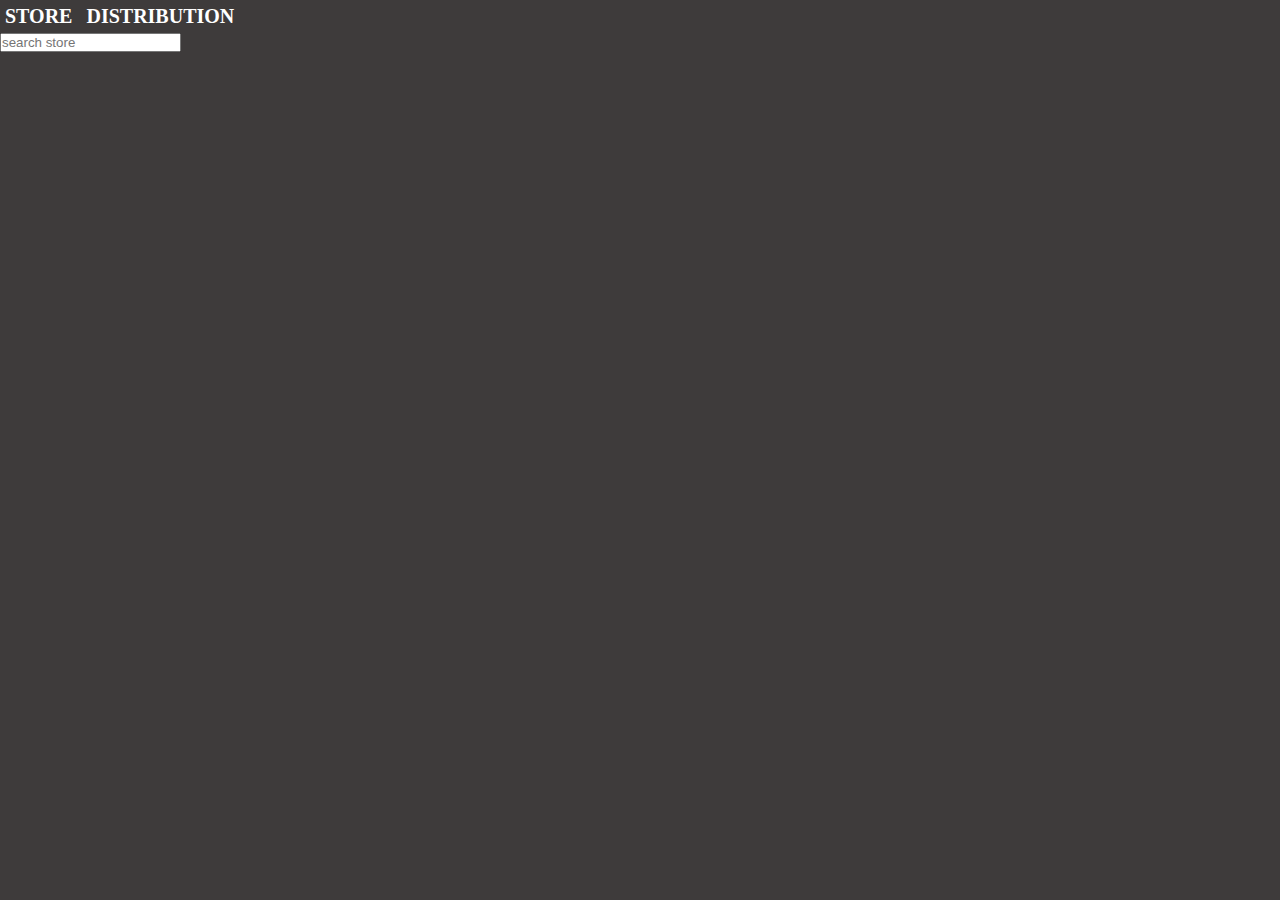
==== index.html @ 06ec34ec "upload code" ====
<!DOCTYPE html>
<html lang="en">
<head>
    <meta charset="UTF-8">
    <meta http-equiv="X-UA-Compatible" content="IE=edge">
    <meta name="viewport" content="width=device-width, initial-scale=1.0">
    <link rel="stylesheet" href="https://cdnjs.cloudflare.com/ajax/libs/font-awesome/6.3.0/css/all.min.css" integrity="sha512-SzlrxWUlpfuzQ+pcUCosxcglQRNAq/DZjVsC0lE40xsADsfeQoEypE+enwcOiGjk/bSuGGKHEyjSoQ1zVisanQ==" crossorigin="anonymous" referrerpolicy="no-referrer" />
    <link rel="stylesheet" href="index.css">
    <title>Sản phẩm cuối khóa</title>
</head>
<body>
    <div class="container">
        <div class="header">
            <a href="#">STORE</a>
            <a href="#">DISTRIBUTION</a>
                <a class="account-1" href="cart.html">
                    <i class="fa-solid fa-cart-shopping"></i>
                </a>
                <a class="account-2" href="login.html">
                    <i class="fa-solid fa-user" id="users"></i>
                </a>
        </div>
        <div class="search">
            <i class="fa-solid fa-magnifying-glass"></i>
            <input type="text" name="search-city" id="search-input" placeholder="search store">
        </div>
    </div>
    <script src="index.js"></script>
</body>
</html>
---- index.css ----
* {
    margin: 0;
    padding: 0;
    box-sizing: border-box;
}

body {
    background-color: rgb(62, 59, 59);
}
 
a {
    text-decoration: none;
    color: white;
    font-size: 20px;
    display: inline-block;
    top: 0;
    padding: 5px;
    font-weight: 700;
}

.account-1 {
    padding-left: 1000px;
}
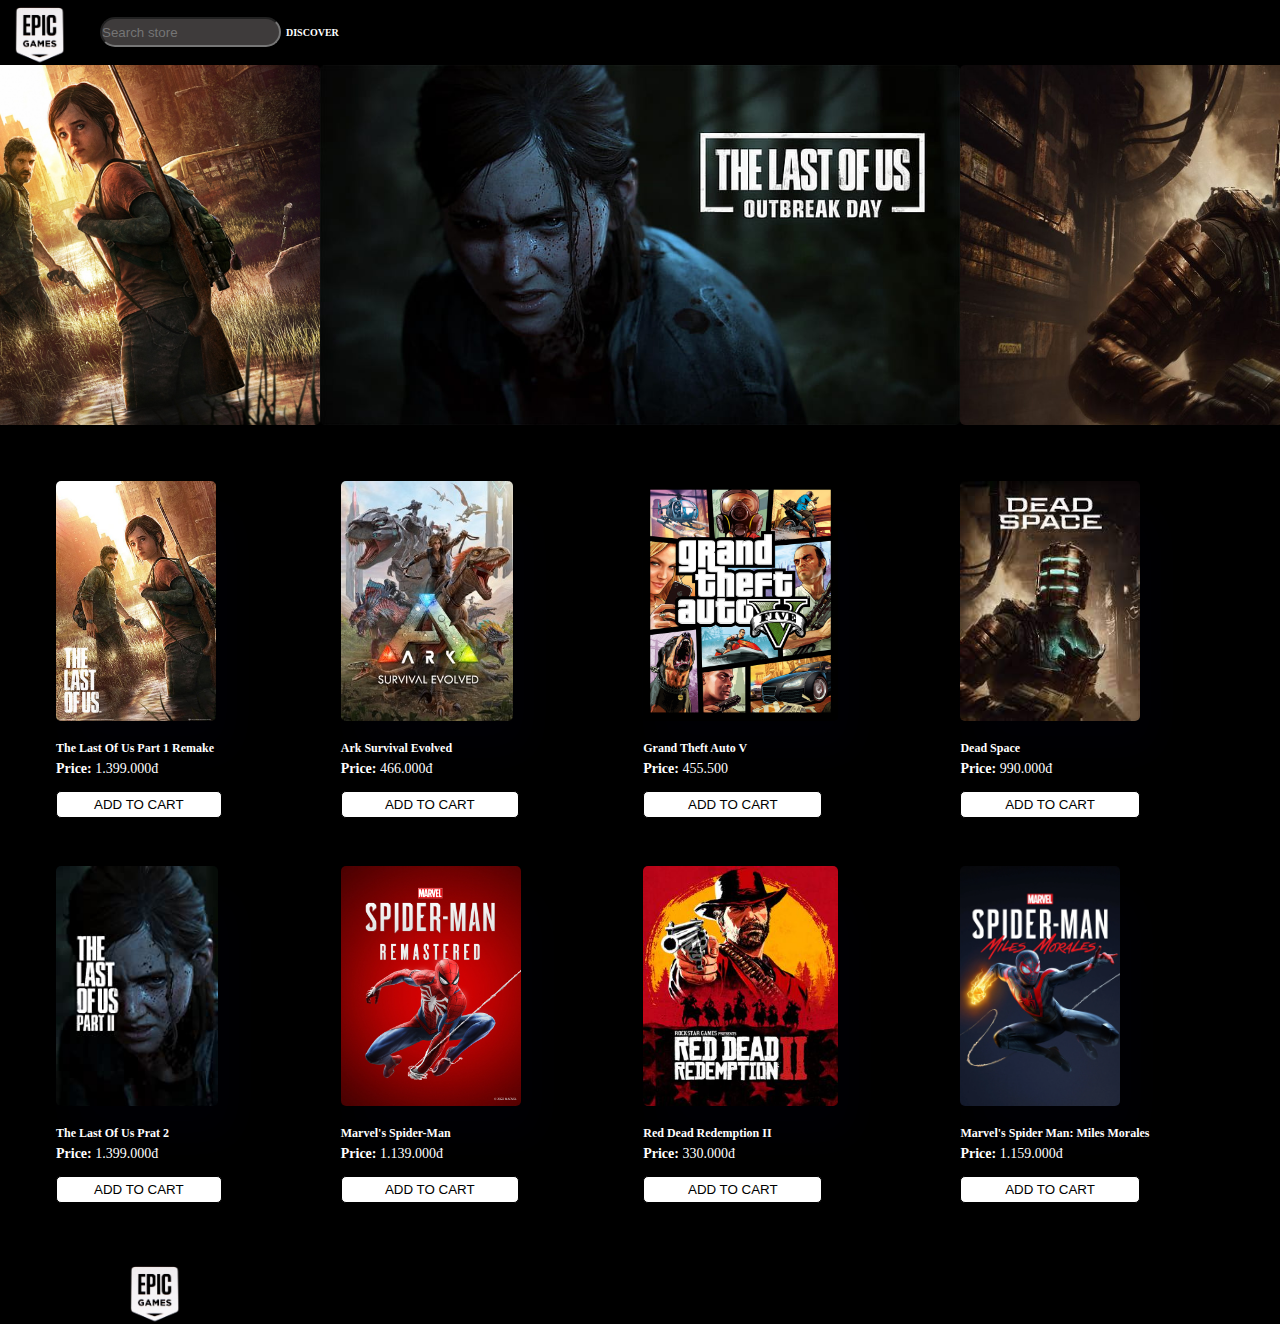
==== commit 59a90d2b: "SPCK" ====
--- a/index.html
+++ b/index.html
@@ -1,30 +1,66 @@
 <!DOCTYPE html>
 <html lang="en">
+
 <head>
     <meta charset="UTF-8">
     <meta http-equiv="X-UA-Compatible" content="IE=edge">
     <meta name="viewport" content="width=device-width, initial-scale=1.0">
-    <link rel="stylesheet" href="https://cdnjs.cloudflare.com/ajax/libs/font-awesome/6.3.0/css/all.min.css" integrity="sha512-SzlrxWUlpfuzQ+pcUCosxcglQRNAq/DZjVsC0lE40xsADsfeQoEypE+enwcOiGjk/bSuGGKHEyjSoQ1zVisanQ==" crossorigin="anonymous" referrerpolicy="no-referrer" />
+    <link rel="stylesheet" href="https://cdnjs.cloudflare.com/ajax/libs/font-awesome/6.3.0/css/all.min.css"
+        integrity="sha512-SzlrxWUlpfuzQ+pcUCosxcglQRNAq/DZjVsC0lE40xsADsfeQoEypE+enwcOiGjk/bSuGGKHEyjSoQ1zVisanQ=="
+        crossorigin="anonymous" referrerpolicy="no-referrer" />
+        <script src="https://www.w3schools.com/lib/w3.js"></script>
     <link rel="stylesheet" href="index.css">
     <title>Sản phẩm cuối khóa</title>
 </head>
+
 <body>
     <div class="container">
         <div class="header">
-            <a href="#">STORE</a>
-            <a href="#">DISTRIBUTION</a>
-                <a class="account-1" href="cart.html">
-                    <i class="fa-solid fa-cart-shopping"></i>
-                </a>
-                <a class="account-2" href="login.html">
-                    <i class="fa-solid fa-user" id="users"></i>
-                </a>
+            <div class="top">
+                <img src="./images/logo.jpg" width="80px">
+                <div class="search">
+                    <i class="fa-solid fa-magnifying-glass"></i>
+                    <input type="email" class="form-control" id="exampleInputEmail1" aria-describedby="emailHelp"
+                        placeholder="Search store">
+                </div>
+            <a href="#">DISCOVER</a>
+
+            </div>
+           <div class="content-header">
+
+            <a class="account-1" href="cart.html">
+                <i class="fa-solid fa-cart-shopping"></i>
+            </a>
+            <a class="account-2" href="login.html">
+                <i class="fa-solid fa-user" id="users"></i>
+            </a>
+           </div>
+            
         </div>
-        <div class="search">
-            <i class="fa-solid fa-magnifying-glass"></i>
-            <input type="text" name="search-city" id="search-input" placeholder="search store">
+        <div class="slide">
+            <img src="./images/Ark.png" width="50%"  class="slideshow">
+            <img src="./images/the-last-of-us-1.png" width="50%"  class="slideshow">
+            <img src="./images/the-last-of-us-2.png" width="50%"  class="slideshow">
+            <img src="./images/deadspace.png" width="50%" class="slideshow">
+            <img src="./images/spiderman.png" width="50%" class="slideshow">
+            <script>
+                w3.slideshow(".slideshow", 2000)
+            </script>
         </div>
+    </div>
+    <div id="games">
+
+    </div>
+    <di v class="footer">
+        <img src="./images/logo.jpg" width="80px">
+        <div class="icon">
+            <i class="fa-brands fa-facebook"></i>
+            <i class="fa-brands fa-twitter"></i>
+            <i class="fa-brands fa-youtube"></i>
+        </div>
+    </di>
     </div>
     <script src="index.js"></script>
 </body>
+
 </html>--- a/index.css
+++ b/index.css
@@ -5,13 +5,13 @@
 }
 
 body {
-    background-color: rgb(62, 59, 59);
+    background-color: rgb(0, 0, 0);
 }
- 
+
 a {
     text-decoration: none;
     color: white;
-    font-size: 20px;
+    font-size: 10px;
     display: inline-block;
     top: 0;
     padding: 5px;
@@ -20,4 +20,139 @@
 
 .account-1 {
     padding-left: 1000px;
+}
+
+input {
+    background-color: rgb(62, 59, 59);
+    border-radius: 30px;
+    height: 30px;
+}
+
+.search {
+    padding-left: 20px;
+    display: flex;
+    align-items: center;
+}
+
+i {
+    color: white;
+}
+
+.header {
+    display: flex;
+    align-items: center;
+}
+
+.slide {
+    display: flex;
+    justify-content: center;
+}
+
+.slide img {
+    border-radius: 5px;
+}
+
+.form {
+    height: 250px;
+    background-color: rgb(0, 0, 0);
+    padding-top: 20px;
+}
+
+.form-2 {
+    width: 600px;
+    color: white;
+    display: flex;
+    justify-content: center;
+    padding-top: 10%;
+}
+
+.icon {
+    /* padding-left: 90%;
+    padding-top: 20px; */
+}
+
+.top {
+    display: flex;
+    align-items: center;
+}
+
+.content-header {
+    display: flex;
+
+}
+
+#games {
+    max-width: 1200px;
+    margin: auto;
+    display: grid;
+    grid-template-columns: auto auto auto auto;
+    grid-column-gap: 1em;
+    grid-row-gap: 1em;
+    padding: 2.5em 0;
+}
+
+#games .card {
+    max-width: 18em;
+    padding: 1em;
+    border-radius: 5px;
+    cursor: pointer;
+    transition: transform 0.7s;
+}
+
+
+#games .card .img-container {
+    max-width: 100%;
+    object-fit: contain;
+    height: 15em;
+    box-shadow: 1em 2em 2.5em rgba(1, 2, 68, 0.08);
+}
+
+#games .card .container {
+    padding-top: 1em;
+    color: #ffffff;
+}
+
+#games .card .container {
+    padding-top: 1em;
+    color: #fefefe;
+}
+
+#games .card .container h5 {
+    font-weight: bolder;
+    font-size: 12px;
+}
+
+#games .card .container h6 {
+    font-weight: 400;
+    font-size: 14px;
+    padding-top: 5px;
+}
+
+#games .card .container button {
+    background-color: white;
+    border: none;
+    border: solid 1px black;
+    margin-top: 14px;
+    padding: 5px 0px;
+    text-transform: uppercase;
+    font-weight: 500;
+    width: 70%;
+    cursor: pointer;
+    border-radius: 5px;
+}
+
+#games .card .container button:hover {
+    background-color: black;
+    color: white;
+}
+
+#games .card .img-container {
+    border-radius: 5px;
+}
+.footer{
+    display: flex;
+    justify-content: space-between;
+    padding-left:9%;    
+    padding-right:15%;    
+    align-items: center;
 }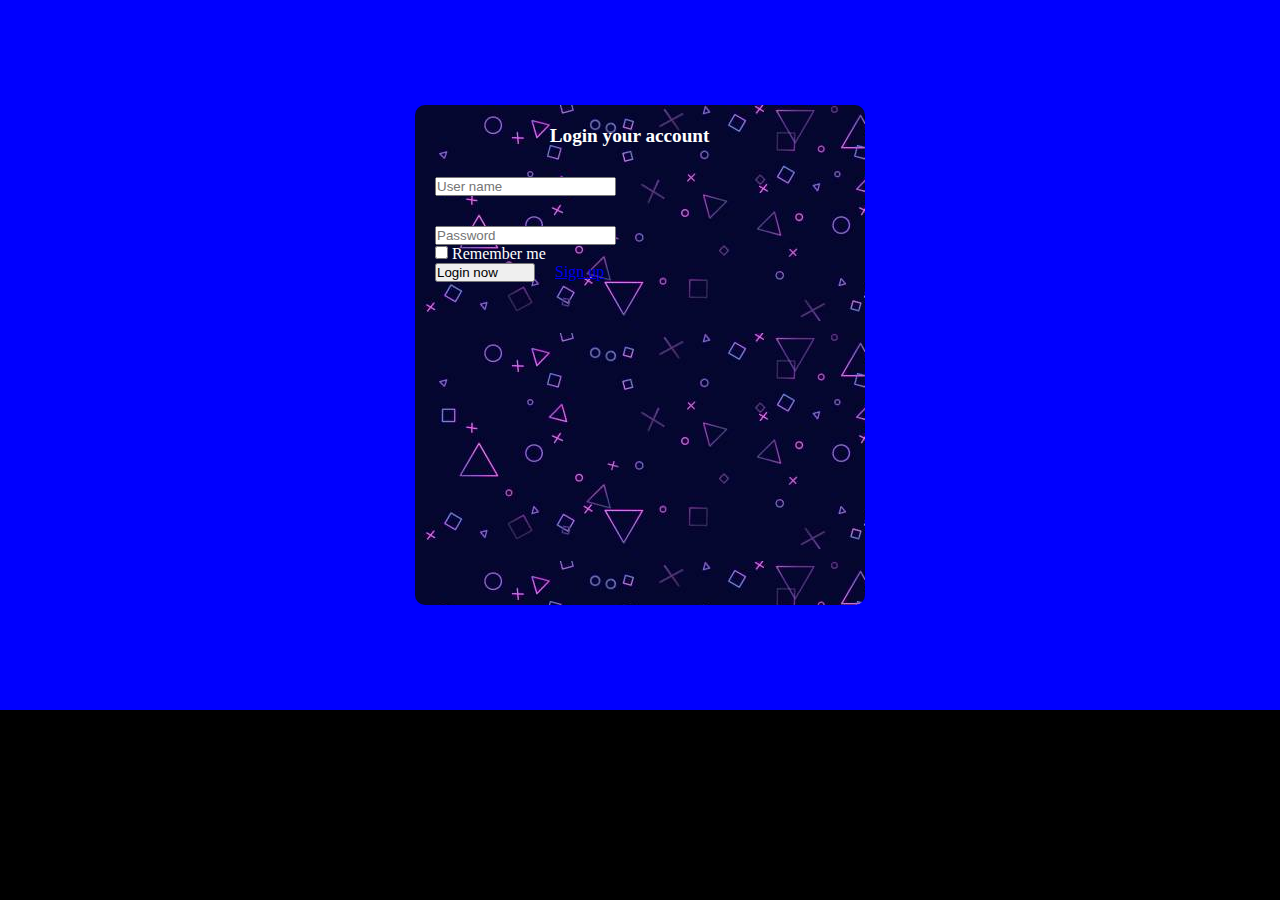
==== commit 89717b31: "SPCK" ====
--- a/index.html
+++ b/index.html
@@ -18,12 +18,11 @@
         <div class="header">
             <div class="top">
                 <img src="./images/logo.jpg" width="80px">
-                <div class="search">
+                <div class="search" id="searchbar">
                     <i class="fa-solid fa-magnifying-glass"></i>
-                    <input type="email" class="form-control" id="exampleInputEmail1" aria-describedby="emailHelp"
+                    <input type="email" class="form-control" id="search" aria-describedby="emailHelp"
                         placeholder="Search store">
                 </div>
-            <a href="#">DISCOVER</a>
 
             </div>
            <div class="content-header">
--- a/index.css
+++ b/index.css
@@ -26,6 +26,7 @@
     background-color: rgb(62, 59, 59);
     border-radius: 30px;
     height: 30px;
+    text-align: center;
 }
 
 .search {
@@ -41,11 +42,13 @@
 .header {
     display: flex;
     align-items: center;
+    background-color: rgb(76, 73, 73);
 }
 
 .slide {
     display: flex;
     justify-content: center;
+    padding-top: 20px;
 }
 
 .slide img {
@@ -64,11 +67,6 @@
     display: flex;
     justify-content: center;
     padding-top: 10%;
-}
-
-.icon {
-    /* padding-left: 90%;
-    padding-top: 20px; */
 }
 
 .top {
